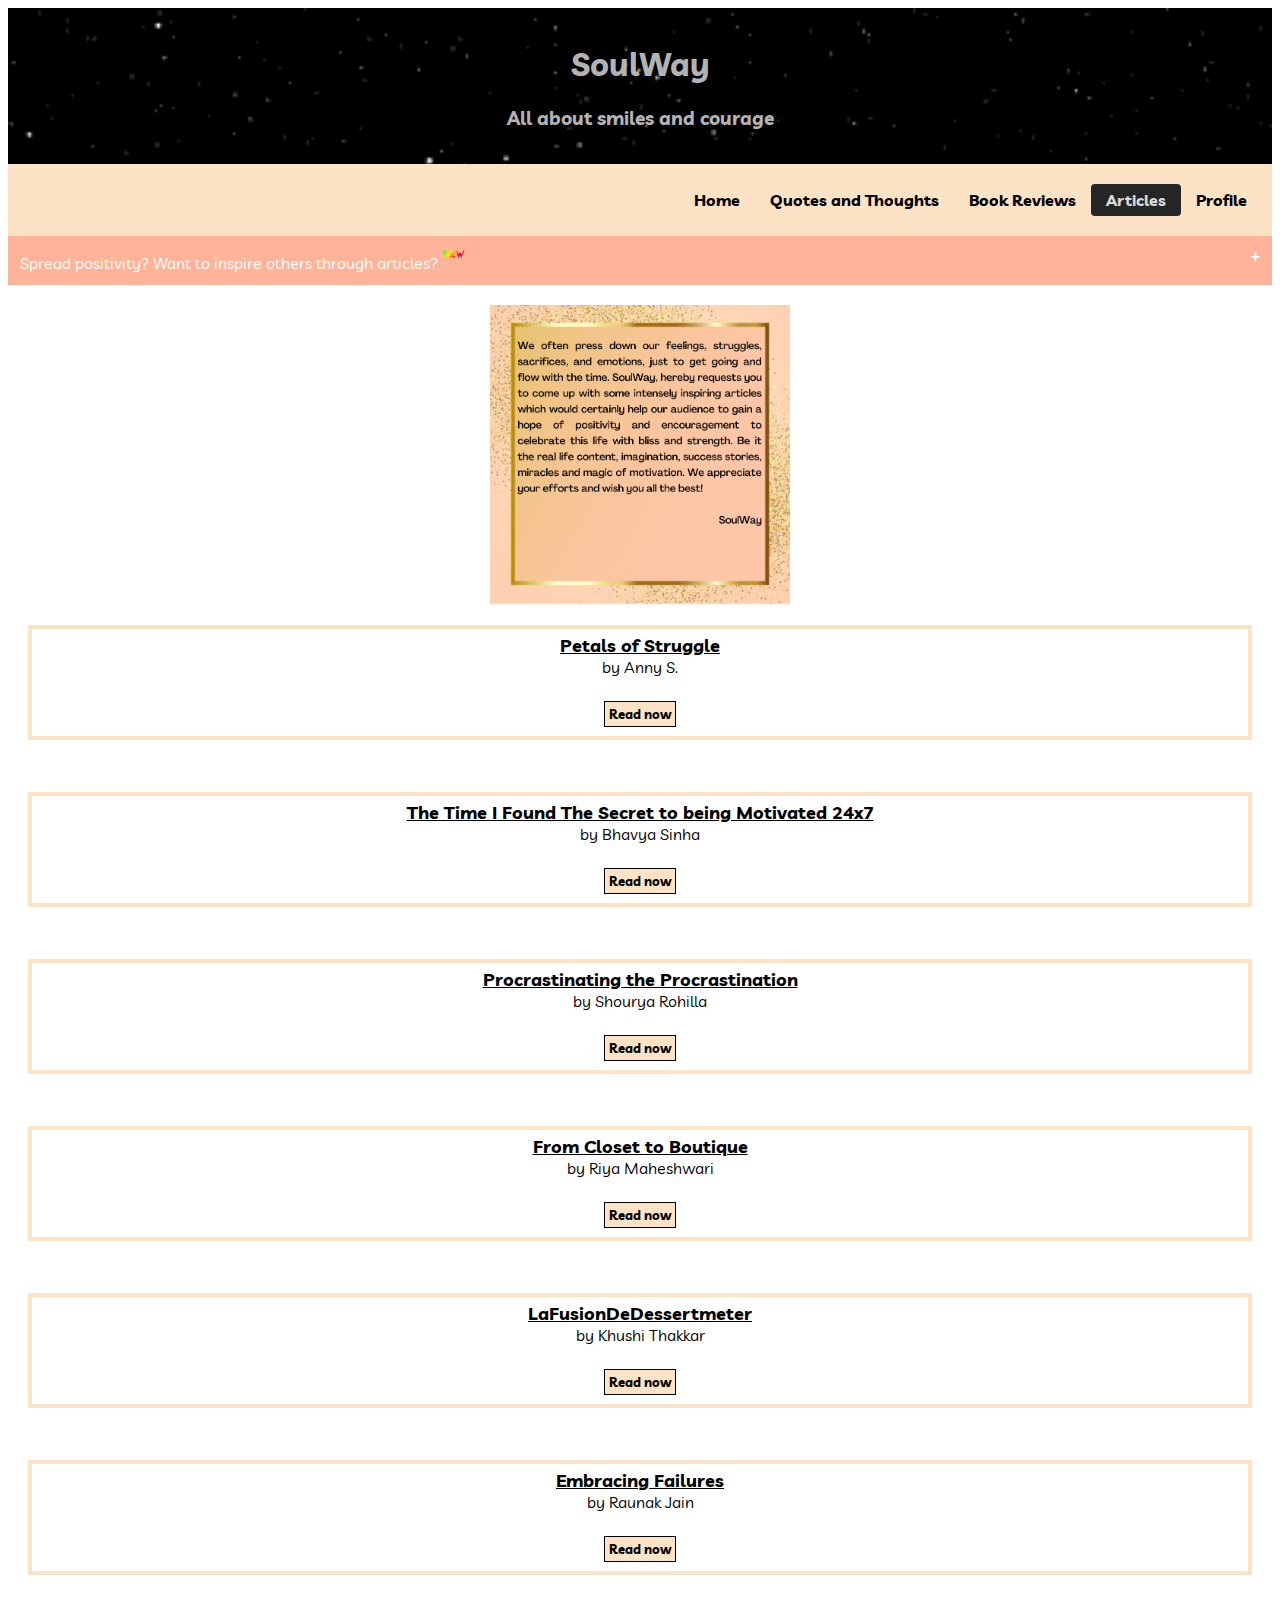
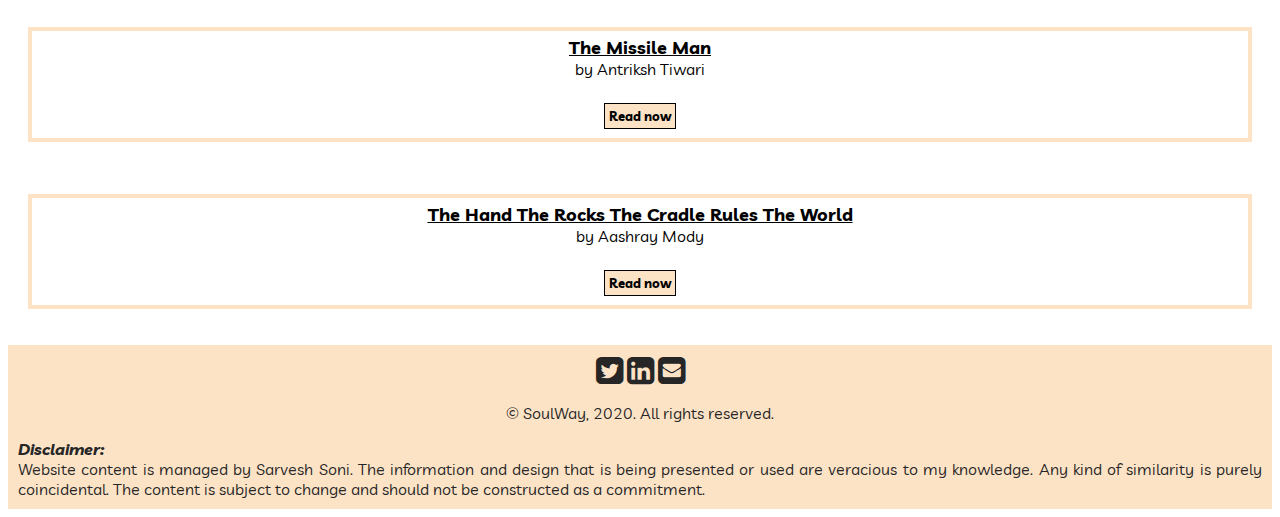
==== articles.html @ d127feb8 "Update articles.html" ====
<!DOCTYPE html>
<html>
<head>
<meta name="viewport" content="width=device-width, initial-scale=1.0">
<title>Articles</title>
<link rel="stylesheet" href="https://cdnjs.cloudflare.com/ajax/libs/font-awesome/4.7.0/css/font-awesome.min.css">
<link href='https://fonts.googleapis.com/css?family=Livvic' rel='stylesheet'>
<style>
* {
  box-sizing: border-box;
}

.header {
  overflow: hidden;
  background-color: #fde3c6;
  padding: 20px 10px;
}

.header a {
  float: left;
  color: black;
  text-align: center;
  padding: 15px;
  text-decoration: none;
  font-size: 16px; 
  line-height: 2px;
  border-radius: 4px;
}


.header a:hover {
  background-color: #ddd;
  color: black;
}

.header a.active {
  background-color: #262626;
  color: #d9d9d9;
}

.header-right {
  float: right;
  font-weight: bold;
}

@media screen and (max-width: 500px) {
  .header a {
    float: none;
    display: block;
    text-align: left;
  }
  
  .header-right {
    float: none;
  }
}


.main {
  float: center;
  width: 100%;
  padding: 0 20px;
  overflow: hidden;
}

.footsection
{
	background-color: #fde3c6;
	color: #262626;
	text-align: justify;
	width:100%;
	padding: 10px;
}

@media only screen and (max-width:800px) {
  /* For tablets: */
  .main {
    width: 80%;
    padding: 0;
	align: center;
  }
  .right {
    width: 100%;
  }
}
@media only screen and (max-width:500px) {
  /* For mobile phones: */
   .main {
    width: 100%;
  }
}

#borderimg1 { 
  border: 7px solid transparent;
  padding: 5px;
  border: 4px solid #fde3c6;
}


.collapsible {
  background-color: #ffb399;
  color: white;
  cursor: pointer;
  padding: 12px;
  width: 100%;
  border: none;
  text-align: left;
  outline: none;
  font-size: 16px;
}

.active, .collapsible:hover {
  background-color: #ffcc99;
  color: black;
}

.collapsible:after {
  content: '\002B';
  color: white;
  font-weight: bold;
  float: right;
  margin-left: 5px;
}


.content {
  padding: 0 18px;
  max-height: 0;
  overflow: hidden;
  transition: max-height 0.2s ease-out;
  background-color: #ff8c66;
}

#more1 {display: none;} 
#more2 {display: none;}
#more3 {display: none;}  
#more4 {display: none;}  
#more5 {display: none;}   
#more6 {display: none;}   
#more7 {display: none;}   
#more8 {display: none;}   
  
.buttonreadmore {
  background-color: #fde3c6;
  border: 1px solid black;
  color: black;
  padding: 4px 4px;
  text-align: center;
  text-decoration: none;
  display: inline-block;
  font-size: 13px;
  margin: 4px 2px;
  cursor: pointer;
  font-family: Livvic;
  font-weight: bold;
}  

img.a {
  vertical-align: 50%;
}

</style>
</head>
<body style="font-family: Livvic;">
<center>
<div style="background-image:url(imgs/stars.gif); background-size: cover; color: #b3b3b3; padding:15px;">
  <h1>SoulWay</h1>
  <h3>All about smiles and courage</h3>
</div>
</center>

<div class="header">
 
  <div class="header-right">
    <a href="index.html">Home</a>
	<a href="quotesthoughts.html">Quotes and Thoughts</a>
	<a href="bookreviews.html">Book Reviews</a>
    <a class="active" href="articles.html">Articles</a>
    <a href="profile.html">Profile</a>
	
  </div>
</div>

<div style="overflow:auto">

<button type="button" class="collapsible"><span style="font-family:Livvic;">
Spread positivity? Want to inspire others through articles?</span>
 <img class="a" src="imgs/new1.gif" style="width:23px;height:12px;"></button>
<div class="content">
  <p><a href= "mailto:soulwaybysarvesh@gmail.com" style="text-decoration: none;">
	<span style ="color: white">
	<u>Click here</u></a> <span style ="color: white">for submitting the articles.
	Attach your name, title and content. Kindly ensure that your articles shall encase
	the positive and inspirational influence.
	Word limit is specified to 100-300 words. See below articles for a better understanding.
	Keep writing! Keep sharing! :)
	</span>
	</p>
  </div>
  <br>

  <div class="main">
  
  <center>
  
  <img src="imgs/startline.png" style="width:300px;height:300px;">
  
    <p id="borderimg1">
  <b> <span style="font-size: 18px;"><u>Petals of Struggle</u></b></span> <br>by Anny S.<br>
   <span id="dots5"></span><span id="more5">
   I wonder what if we get everything we desire... without struggle, without hard work, without challenges, 
   and without sacrifices; some of us might take it as gold-born great but you would be weak, you won't be able
   to showcase strength when hard times hit, when life disdains, and you would be fighting it without
   knowing your strength, and said so you won't be able to grow without resistance. If you never had failures,
   disappointments, setbacks, then the regret is you might never know the true meaning of potential, courage, and 
   compassion because these attributes are fired up when you see through how you grow through the struggle.
   Don't curse the skies if you run into struggling times rather capitalize the opportunity
   to thrive, and inspire others through it. You'll survive whatever is next. Next is a lesson. It'll make you
   stronger, it'll teach you patience, it'll showcase your spirit. You came with a purpose, you'll find it if 
   you are committed to keep going. It'll all come good by the end and when it does, you won't have just inspired
   yourself, you will have inspired so many others. Your struggle is a chapter of your story. <br>
  <b> Pluck the petals of struggle,<br> The life would envy to blossom you and <br>
   Don't worry, if you pick a thorn;<br> Remember, the thorny stem.. later on<br>
   Produces the most magical roses.</b>
   
  </span>
  <br><button class ="buttonreadmore" onclick="myFunction5()" id="myBtn5">Read now</button></p>
<br>
  
      <p id="borderimg1">
  <b> <span style="font-size: 18px;"><u>The Time I Found The Secret to being Motivated 24x7</u></b></span> 
  <br>by Bhavya Sinha<br>
   <span id="dots7"></span><span id="more7">
   If you are like me, you would have multiple projects running side by side only to be abandoned after 
   a few weeks. Everything seems too exciting but as soon as the excitement fades away, so does your 
   inspiration for pursuing it. I thought I'd never change. But to my surprise I found a way to keep going
   even when I knew that my motivation had run its course. Read on to find out what worked for me and maybe 
   it could work for you too.
<br>Step 1: The very first thing I did upon starting a new project was journal. The motivation right in that 
moment is usually very high. You have all the reasons fresh in your head about why you're doing this. So it 
makes total sense to write down your thoughts either on a piece of paper or online. 
The reason why this helps is that next time when you feel like quitting, instead of spending hours on YouTube
 watching motivational talks, you could read your own thoughts at the time. It will remind you of all the
 reasons you decided to take up this project. After all, no one knows your story, ideas and purpose better
 than you do. And so, the only person to motivate you enough to last till the end, is YOU.
<br>Step 2: Practise consistency everyday. Now I know it seems like a daunting task but let me break it
 down for you. 
When we usually think about consistency, we think of habits such as waking up everyday at 6 am or going to 
the gym every single day. But it doesn't have to be that way. We do not have to associate consistency with 
an everyday practice Or at least, not at the beginning.
For example, If you decide to go for a walk, thrice a week, and follow through, that would be consistency.
 That is only 3 days out of 7 days.
 But if you've ever struggled with self discipline, even 3 days could seem like a burden. So let's break it 
down further.
<br>Step 3: Combine your habit with something that you love
In order to motivate yourself enough to go for that 3 day walk, combine it with something that you love.
 If you like shopping and dressing up, you could go buy some cute sports top or some cool gym pants. 
 Moreover, you could get yourself a nice water bottle and even a sweatband if you'd like. The idea here 
 is that you should have some level of excitement because you have something to look forward to. In our 
 case, here it was new clothes.
Another example could be learning a new instrument. If you want to learn a new instrument but struggle
 to find the energy to start, or even to pick it up after the first class, come up with maybe a reward system,
 like an episode of your favourite show or a glass of your favourite beverage. So as soon as your finish your
 guitar lesson, or practise session, you could reward yourself with some of your favourite shows or with some
 freshly squeezed juice. Talk about a win-win!
So to sum up, write down your thoughts when you are excited about your new habit/project, practise consistency
 in small bits and combine your new habit/project with something that you love.
  </span>
  <br><button class ="buttonreadmore" onclick="myFunction7()" id="myBtn7">Read now</button></p>
<br>
  
  <p id="borderimg1">
  <b> <span style="font-size: 18px;"><u>Procrastinating the Procrastination</u></b></span> 
  <br>by Shourya Rohilla<br>
   <span id="dots1"></span><span id="more1">
   The thing about humans is that they want rest. They require rest when they feel they are tired,
   which is no doubt true. But many a times we think we are tired when we have just done a little 
   to no work. And then we take rest. This doesn't help as it becomes a habit. 
Humans may have a lot of abilities in them and being
   lazy is one of them. We take things for granted. And most importantly, we procastinate. 
   "I ll do it by tomorrow morning anyhow." But alas, that tomorrow soon becomes day after and 
   it continues. Later on, the same us are left crying. If you think things are magically gonna 
fall under your arms then you are cheating on yourself. Being lazy becomes a habit and nothing, 
I repeat, nothing in this world is more dangerous than having laziness as your prime habit. 
It devastates everything. So what can we do to erase this habit? Well the answer is so simple
 that it was always there with you. As the cliche saying goes, "Start grinding, start working".
 Make hard work as your habit and trust me once that becomes your habit, you are bound to achieve success.
 It's easier said than done though, no doubt. But who said trying has limited attempts?
Remember, the main problem resides with us. We think we have time, and that's where the problem lies. 
Always tell yourself that you deserve something much bigger than your excuses and laziness. 
After all, you are a precious piece of a human with so much talent in and out.
  </span>
  <br><button class ="buttonreadmore" onclick="myFunction1()" id="myBtn1">Read now</button></p>
  <br>
  
     <p id="borderimg1">
  <b> <span style="font-size: 18px;"><u>From Closet to Boutique</u></b></span> <br>by Riya Maheshwari<br>
   <span id="dots6"></span><span id="more6">
They say dreams speak through thoughts and action! Wondering how far we can see through,
how far we can grow through, and most importantly how long we can do this. As a kid, from a small closet of 
fashion-apparel and things, right from basics, to hugely
dreamt possibilities to fill in to own a whole fancy boutique, and when we think we could do so; now there 
comes a spark, how if one goes for
it at their very own pace (of course continuous efforts), 'set small steps to reach the bigger ladder', 
then repeat the small steps, 
another bigger ladder, and so on. That's how you define sky is the limit no?
Practice is an art, when done seriously, it earns wonders and miracles, seriously! Now the bigger
picture is the willingness and courage to plan and provide an affordable yet fancy-dreamt closet to everyone.
 Fun and seriousness
are never written together, naah not here! The more fun you have in putting up ideas to spread the affordable 
fancy apparel, the more your heart appreciates it. There will be a lot of trial and error, but we know
tide turns every now and then and saying it for a boutique, it's up to the mark.
 From a small closet to owning a boutique, only extension in ideas, thoughts, the never give up spirit, and
 a kind effort to provide it for everyone out there!
Certainly sounds like that child who dreamt of owning a bigger picture once, is now 
getting into thoughts and action. So yes, they spoke it right, dreams do speak through thoughts and action!
  </span>
  <br><button class ="buttonreadmore" onclick="myFunction6()" id="myBtn6">Read now</button></p>
  <br>
  
   <p id="borderimg1">
  <b> <span style="font-size: 18px;"><u>LaFusionDeDessertmeter</u></b></span> <br>by Khushi Thakkar<br>
   <span id="dots3"></span><span id="more3">
   “The future belongs to those who believe in the beauty of their dreams.” 
– Eleanor Roosevelt <br>
  I have always had a knack for all things creative, be it painting, dancing or cooking! But I found
  my real love for baking in class 12th (Surprising, right?) when I would keep on baking an array 
  of items just to relieve myself from the stressful situation of studying (wicked laugh). I didn’t 
  realize when this ‘baking for time pass’ got converted into my greatest passion till now and how 
  this passion keeps on motivating me to innovate and create new food items each and every day! 
  Even though, I wasn’t able to take this field as my profession, but I did not let that undermine
  my passion and my dreams. It goes without saying that it was (and still is) a difficult task to 
  strike a balance between both the fields, but I strongly believe that If you love something enough
  and are determined to work towards that, you will definitely find out time to do that, and that’s 
  what I did because the joy you get after making a beautiful and delicious piece of food and the 
  pleasure you get when someone tastes it and appreciates it, is beyond imagination! This is what 
  has driven me to achieve my dreams and today, I am a proud owner of small home based dessert business
  and an Instagram blog, working relentlessly to realize my dreams and achieve greater and greater 
  levels of satisfaction and happiness.
  </span>
  <br><button class ="buttonreadmore" onclick="myFunction3()" id="myBtn3">Read now</button></p>
  <br>

    <p id="borderimg1">
  <b> <span style="font-size: 18px;"><u>Embracing Failures</u></b></span> <br>by Raunak Jain<br>
   <span id="dots2"></span><span id="more2">
  In school, Steve Jobs suffered as he had dyslexia. Jobs did not like education from his early days in
  elementary school, where he became dissatisfied with schooling to college, and  dropped out after just
  one semester, because he did not feel that in his life it had practical implications.
But not completing his education did not prevent him from achieving success like becoming the CEO of one 
of the most creative technology firms in the world.Jobs used some of what he learned in school to help him 
create many of his Apple products, but he also used life experience.
Jobs preached that no matter what happens in your life, school failures or a failed career path, any factor
 will help you down the road somehow. "Again, you can't connect the dots looking forward,you can only connect 
 them looking backwards," Jobs said. "So you have to trust that the dots will somehow connect in your future. 
 You have to trust in something—your gut, destiny, life, karma, whatever. This approach has never let me down,
 and it has made all the difference in my life."
  </span>
  <br><button class ="buttonreadmore" onclick="myFunction2()" id="myBtn2">Read now</button></p>
<br>
  
  <p id="borderimg1">
  <b> <span style="font-size: 18px;"><u>The Missile Man</u></b></span> <br>by Antriksh Tiwari<br>
   <span id="dots4"></span><span id="more4">

 Known as the Missile Man of India, APJ Abdul Kalam was an Indian scientist and politician who played a
 leading role in the development of India’s-missile and nuclear weapons programs. He was also elected 
 president of India from 2002 to 2007. Kalam was born into a poor Tamil Muslim family on October 15, 1931,
 in the pilgrimage town of Rameswaram, Tamil Nadu. After graduating from the Madras Institute of Technology 
 in 1960, Kalam joined the Aeronautical Development Establishment of the Defence Research and Development
 Organisation as a scientist, after becoming a member of the DRDS.
In 1969, Dr Kalam was transferred andstarted working with the Indian Space Research Organisation.
 The same year Kalam received the government’s approval and expanded the programme to include more 
 engineers. It was in the year 1974, under the supervision of Dr Kalam, India underwent its first nuclear
 test. It was through these nuclear tests he showed the world India’s position and power in nuclear technology.
He was the proud author of numerous inspirational books like India 2010, Ignited Minds, Mission India,
 The Luminous Sparks and Inspiring Thoughts. Kalam was an optimistic person who had a vision of a stronger
 India with a more educated and informed youth. In 1998, made his entry into medical industry along with 
 cardiologist Soma Raju, where Kalam developed a low cost coronary stent, named the Kalam-Raju Stent. 
 Kalam was appointed as Principal Scientific Adviser to the Government of India.
Kalam served as the Chief Scientific Adviser to the Prime Minister and Secretary of the Defence Research 
and Development Organisation from July 1992 to December 1999. Kalam served as the 11th President of India,
 succeeding K. In 1981, The Government of India honoured him with the Padma Bhushan and in 1990, he was
 awarded with another Padma Vibhushan for his work with ISRO and DRDO and his role as a scientific advisor 
 to the Government. In 2012, Kalam was ranked number 2 in Outlook India’s poll of the Greatest Indian. 
 In 1963 to 1964, he visited NASA’s Langley Research Center in Hampton, Virginia, Goddard Space Flight 
 Center in Greenbelt, Maryland and Wallops Flight Facility.
Between the 1970s and 1990s, Kalam made an effort to develop the Polar Satellite Launch Vehicle and SLV-III
 projects, both of which proved to be successful. In May 2012, Kalam launched a programme for the youth of 
 India called the What Can I Give Movement, with a central theme of defeating corruption. Kalam was travelling
 to Shillong to deliver a lecture at the Indian Institute of Management Shillong, however only five minutes
 into his lecture, he collapsed. Despite being placed in the intensive care unit, Kalam was confirmed dead 
 of a sudden cardiac arrest.
His last words, to his aide Srijan Pal Singh, were reportedly- Funny guy! Are you doing well? Following his
 death, Kalam received numerous tributes. The Tamil Nadu state government announced that his birthday, 
 15 October, would be observed across the state as Youth Renaissance Day , the state government further 
 instituted the Dr. Abdul Kalam Award, constituting an 8-gram gold medal, a certificate and ₹500,000. 
 In his book India 2020, Kalam strongly advocated an action plan to develop India into a knowledge 
 superpower and a developed nation by the year 2020.
He regarded his work on India’s nuclear weapons programme as a way to assert India’s place as a future superpower.
  </span>
  <br><button class ="buttonreadmore" onclick="myFunction4()" id="myBtn4">Read now</button></p>
<br>
  
     <p id="borderimg1">
  <b> <span style="font-size: 18px;"><u>The Hand The Rocks The Cradle Rules The World
  </u></b></span> <br>by Aashray Mody<br>
   <span id="dots8"></span><span id="more8">
   When a person imagines what rules the world it’s the next nuclear power the next world power, but all 
   of this seems frail when your mother acts as a force of change. 
I was previously ashamed to admit that despite being a single child from a single mother I never appreciated 
the joys of it. An emotional roller-coaster from thinking why as a child my dad didn’t want my custody always 
in the back of mind to growing up and never understanding it.   
I always knew it’s a good habit to be content to in what I have. I have never been averse to my mom or any 
ungratefulness towards her. I would not be able speak up in anywhere, whenever a question be raised such as 
“where is your dad” , or “why has your mom only come”. Truthfully speaking it was hard , sometimes in the lone 
corners a slight tear would roll down my cheek thinking that whether I will be ever be able to answer with confidence. 
As it has been said fortunes does favour the brave, I am grateful to be under the tutelage of my  schoolteacher 
Patrick sir who helped me conquer all my fears. By listening to him and hearing from the first time that he 
too had a similar childhood story like mine. Some of the points he said may sound very general however they 
really helped me. 
<br>Your mom was a fighter she fought for your custody she really loved you. So, what if you are a single 
child that should not only increase your confidence but should have a sense of pride. You are your mothers’ 
vision since she is a fighter and that spirit is embodied in you. 
I would just like to conclude that yes, I have had my  downs but yes being a single child is a huge blessing 
which I feel sheepish in saying that I realised late.
  </span>
  <br><button class ="buttonreadmore" onclick="myFunction8()" id="myBtn8">Read now</button></p>
  <br>
  
  </center>
</div>
</div>

<div class= "footsection">
<center>
    <a href="https://twitter.com/saarvesh_qandt" target="_blank">
	<i class="fa fa-twitter-square fa-2x social" style="color: #262626"></i></a>  
    <a href="https://www.linkedin.com/in/sarveshwinsome/" target="_blank">
	<i class="fa fa-linkedin-square fa-2x social" style="color: #262626"></i></a>
	<a href="mailto:soulwaybysarvesh@gmail.com" target="_blank">
	<i class="fa fa-envelope-square fa-2x social" style="color: #262626"></i></a>
	
	<p style="font-family: Livvic";> &copy; SoulWay, 2020. All rights reserved.</p>
	</center>

<b><i>Disclaimer:</b></i><br>
	Website content is managed by Sarvesh Soni.
The information and design that is being presented or used are veracious to my knowledge. 
Any kind of similarity is purely coincidental. 
The content is subject to change and should not be constructed as a commitment. 
	</div>

</body>

<script>
var coll = document.getElementsByClassName("collapsible");
var i;

for (i = 0; i < coll.length; i++) {
  coll[i].addEventListener("click", function() {
    this.classList.toggle("active");
    var content = this.nextElementSibling;
    if (content.style.maxHeight){
      content.style.maxHeight = null;
    } else {
      content.style.maxHeight = content.scrollHeight + "px";
    } 
  });
}

function myFunction1() {
  var dots = document.getElementById("dots1");
  var moreText = document.getElementById("more1");
  var btnText = document.getElementById("myBtn1");

  if (dots.style.display === "none") {
    dots.style.display = "inline";
    btnText.innerHTML = "Read now"; 
    moreText.style.display = "none";
  } else {
    dots.style.display = "none";
    btnText.innerHTML = "Done"; 
    moreText.style.display = "inline";
  }
}


function myFunction2() {
  var dots = document.getElementById("dots2");
  var moreText = document.getElementById("more2");
  var btnText = document.getElementById("myBtn2");

  if (dots.style.display === "none") {
    dots.style.display = "inline";
    btnText.innerHTML = "Read now"; 
    moreText.style.display = "none";
  } else {
    dots.style.display = "none";
    btnText.innerHTML = "Done"; 
    moreText.style.display = "inline";
  }
}

function myFunction3() {
  var dots = document.getElementById("dots3");
  var moreText = document.getElementById("more3");
  var btnText = document.getElementById("myBtn3");

  if (dots.style.display === "none") {
    dots.style.display = "inline";
    btnText.innerHTML = "Read now"; 
    moreText.style.display = "none";
  } else {
    dots.style.display = "none";
    btnText.innerHTML = "Done"; 
    moreText.style.display = "inline";
  }
}

function myFunction4() {
  var dots = document.getElementById("dots4");
  var moreText = document.getElementById("more4");
  var btnText = document.getElementById("myBtn4");

  if (dots.style.display === "none") {
    dots.style.display = "inline";
    btnText.innerHTML = "Read now"; 
    moreText.style.display = "none";
  } else {
    dots.style.display = "none";
    btnText.innerHTML = "Done"; 
    moreText.style.display = "inline";
  }
}

function myFunction5() {
  var dots = document.getElementById("dots5");
  var moreText = document.getElementById("more5");
  var btnText = document.getElementById("myBtn5");

  if (dots.style.display === "none") {
    dots.style.display = "inline";
    btnText.innerHTML = "Read now"; 
    moreText.style.display = "none";
  } else {
    dots.style.display = "none";
    btnText.innerHTML = "Done"; 
    moreText.style.display = "inline";
  }
}

function myFunction6() {
  var dots = document.getElementById("dots6");
  var moreText = document.getElementById("more6");
  var btnText = document.getElementById("myBtn6");

  if (dots.style.display === "none") {
    dots.style.display = "inline";
    btnText.innerHTML = "Read now"; 
    moreText.style.display = "none";
  } else {
    dots.style.display = "none";
    btnText.innerHTML = "Done"; 
    moreText.style.display = "inline";
  }
}

function myFunction7() {
  var dots = document.getElementById("dots7");
  var moreText = document.getElementById("more7");
  var btnText = document.getElementById("myBtn7");

  if (dots.style.display === "none") {
    dots.style.display = "inline";
    btnText.innerHTML = "Read now"; 
    moreText.style.display = "none";
  } else {
    dots.style.display = "none";
    btnText.innerHTML = "Done"; 
    moreText.style.display = "inline";
  }
}

function myFunction8() {
  var dots = document.getElementById("dots8");
  var moreText = document.getElementById("more8");
  var btnText = document.getElementById("myBtn8");

  if (dots.style.display === "none") {
    dots.style.display = "inline";
    btnText.innerHTML = "Read now"; 
    moreText.style.display = "none";
  } else {
    dots.style.display = "none";
    btnText.innerHTML = "Done"; 
    moreText.style.display = "inline";
  }
}


</script>

</html>
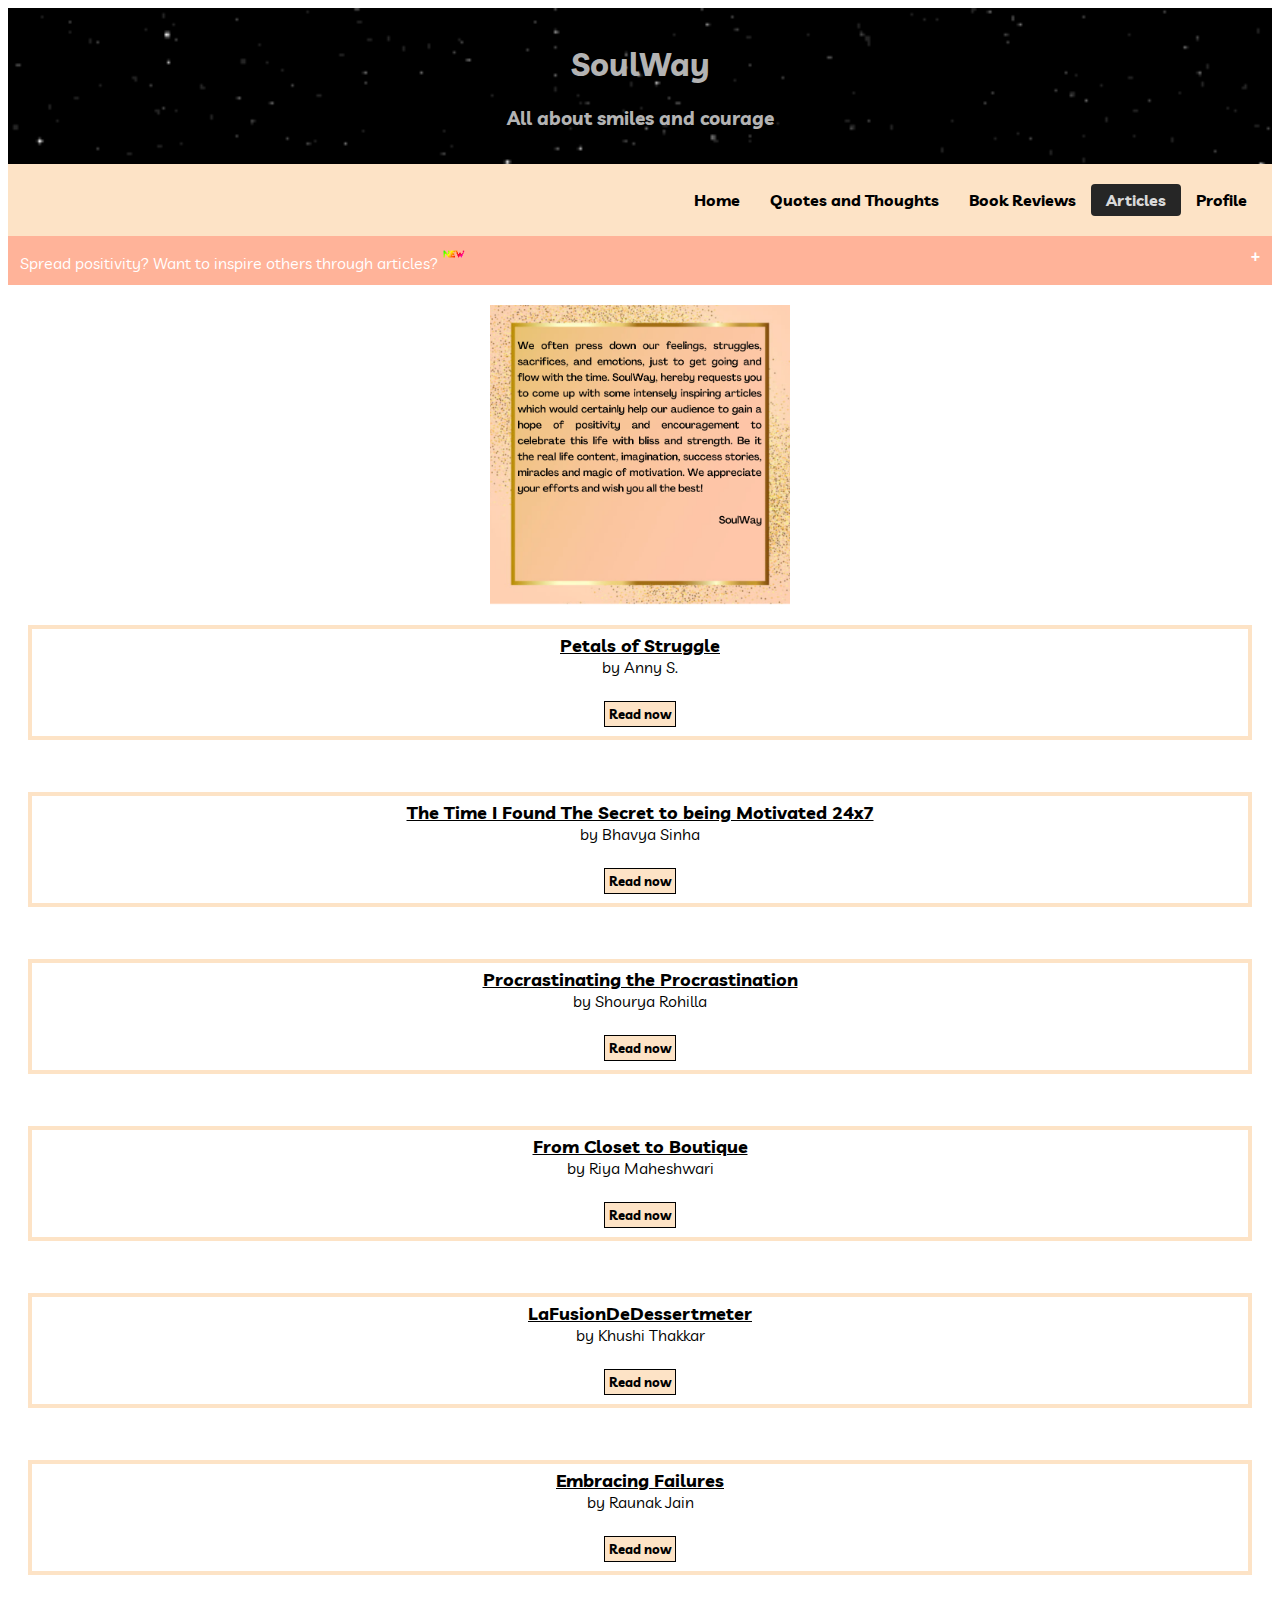
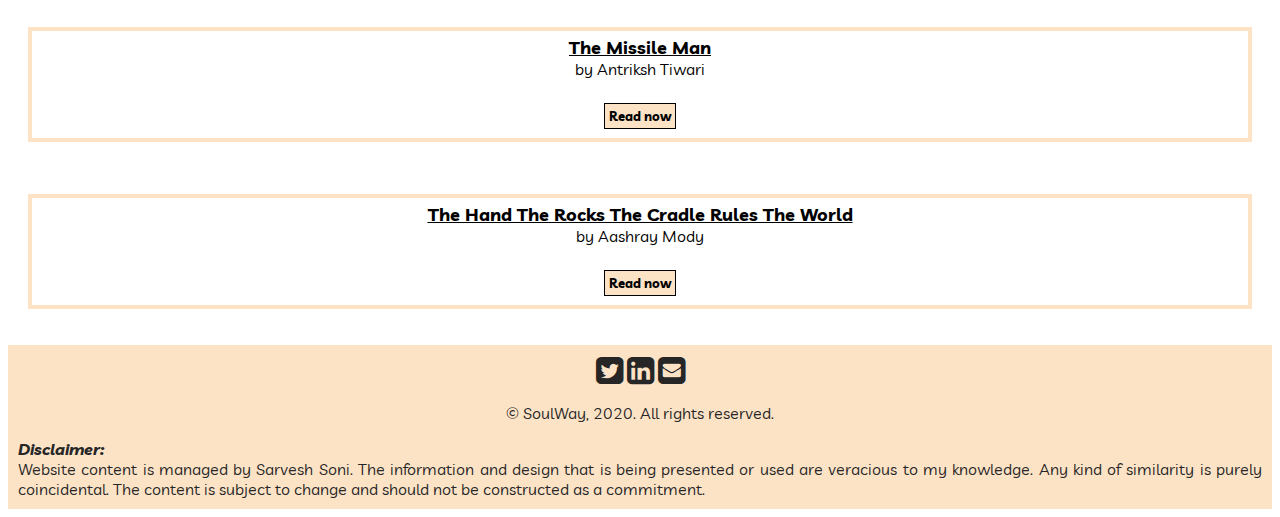
==== commit 5f45242a: "Update articles.html" ====
--- a/articles.html
+++ b/articles.html
@@ -192,7 +192,7 @@
 	<u>Click here</u></a> <span style ="color: white">for submitting the articles.
 	Attach your name, title and content. Kindly ensure that your articles shall encase
 	the positive and inspirational influence.
-	Word limit is specified to 100-300 words. See below articles for a better understanding.
+	Word limit is specified to 100-500 words. See below articles for a better understanding.
 	Keep writing! Keep sharing! :)
 	</span>
 	</p>
@@ -208,15 +208,15 @@
     <p id="borderimg1">
   <b> <span style="font-size: 18px;"><u>Petals of Struggle</u></b></span> <br>by Anny S.<br>
    <span id="dots5"></span><span id="more5">
-   I wonder what if we get everything we desire... without struggle, without hard work, without challenges, 
+      I wonder what if we get everything we desire... without struggle, without hard work, without challenges, 
    and without sacrifices; some of us might take it as gold-born great but you would be weak, you won't be able
-   to showcase strength when hard times hit, when life disdains, and you would be fighting it without
-   knowing your strength, and said so you won't be able to grow without resistance. If you never had failures,
-   disappointments, setbacks, then the regret is you might never know the true meaning of potential, courage, and 
+   to showcase strength when hard times hit, when life disdains and you would be fighting without
+   knowing your strength. You won't be able to grow without resistance. If you never had failures,
+   disappointments, setbacks, then regret is.. you might never know the true meaning of potential, courage, and 
    compassion because these attributes are fired up when you see through how you grow through the struggle.
    Don't curse the skies if you run into struggling times rather capitalize the opportunity
    to thrive, and inspire others through it. You'll survive whatever is next. Next is a lesson. It'll make you
-   stronger, it'll teach you patience, it'll showcase your spirit. You came with a purpose, you'll find it if 
+   stronger, it'll teach you patience, and it'll showcase your spirit. You came with a purpose, you'll find it if 
    you are committed to keep going. It'll all come good by the end and when it does, you won't have just inspired
    yourself, you will have inspired so many others. Your struggle is a chapter of your story. <br>
   <b> Pluck the petals of struggle,<br> The life would envy to blossom you and <br>
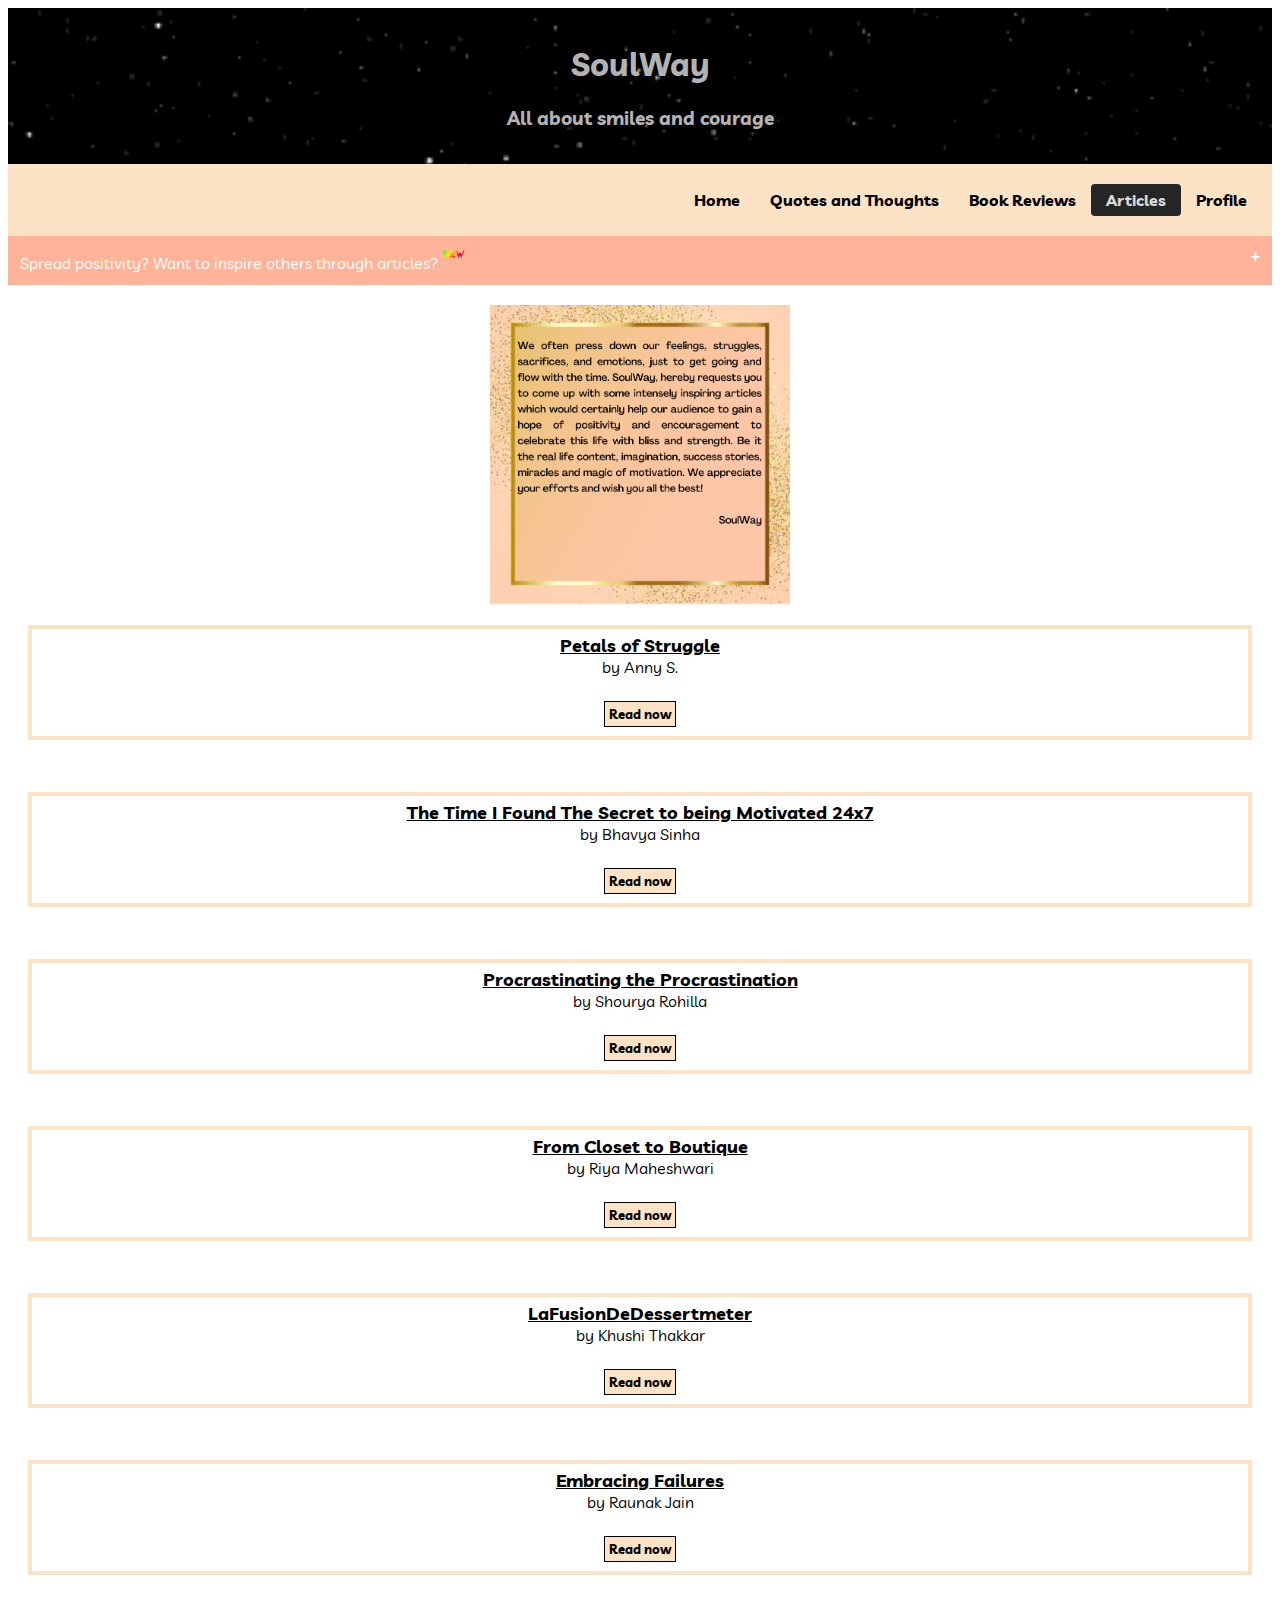
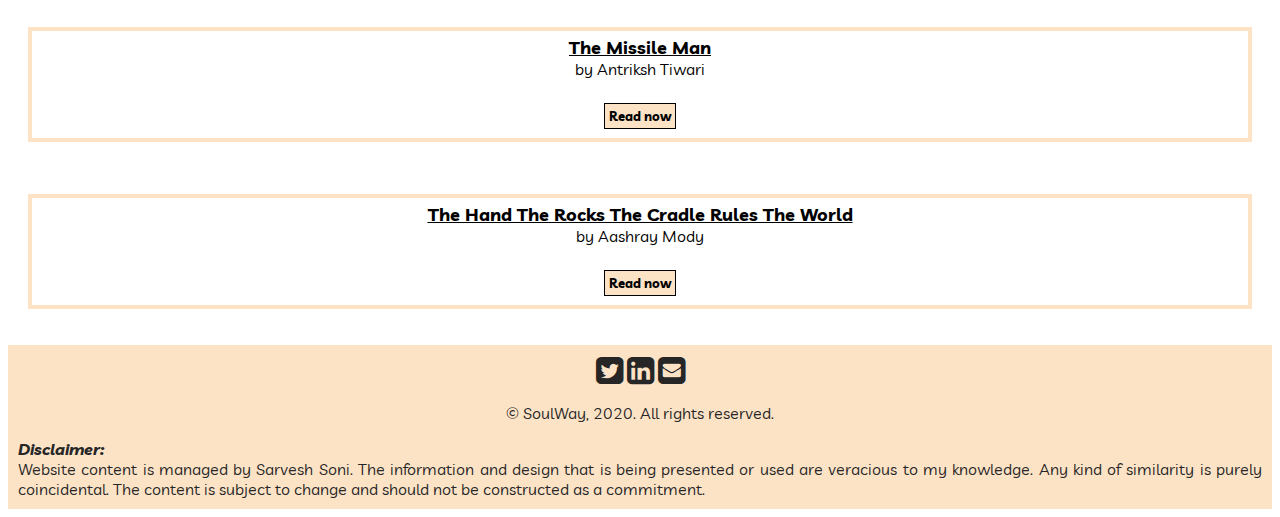
==== commit e2e9703b: "Update articles.html" ====
--- a/articles.html
+++ b/articles.html
@@ -158,7 +158,10 @@
 img.a {
   vertical-align: 50%;
 }
-
+img {
+    max-width: 100%;
+    height: auto;
+}
 </style>
 </head>
 <body style="font-family: Livvic;">
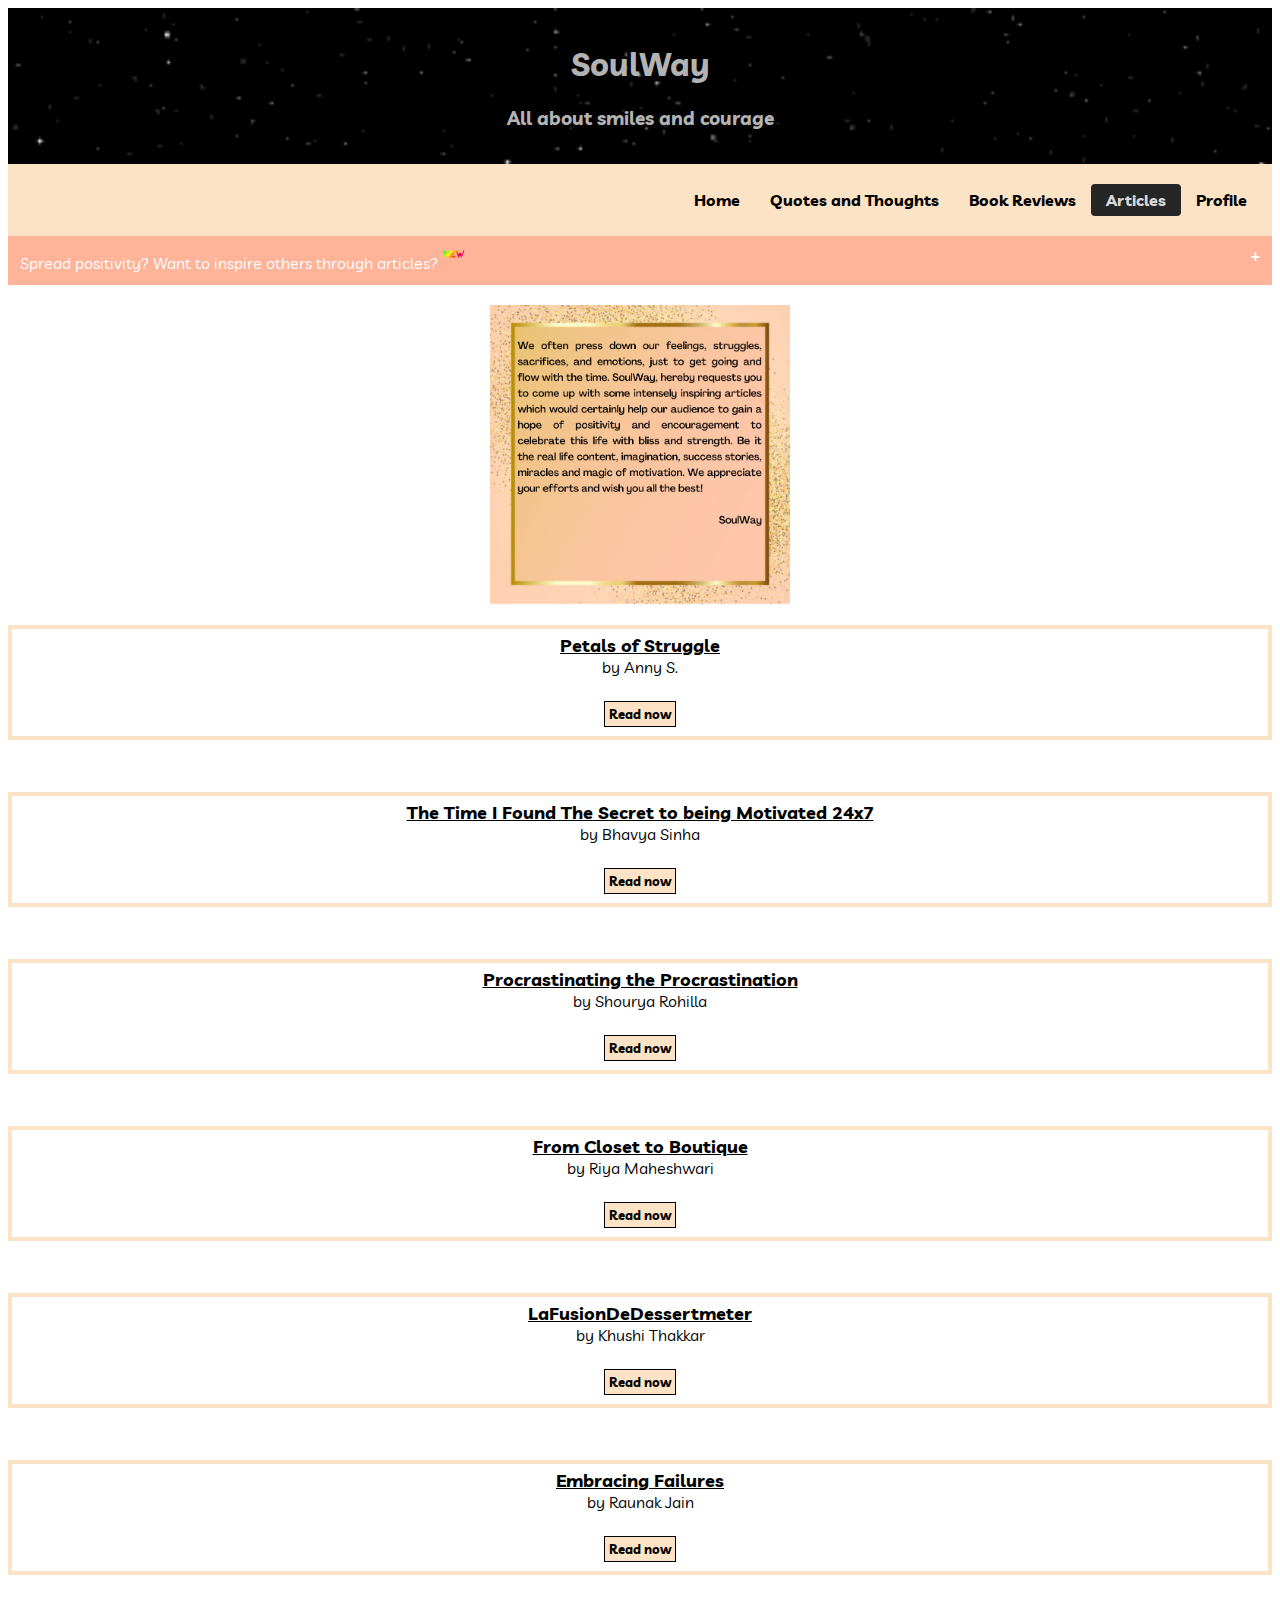
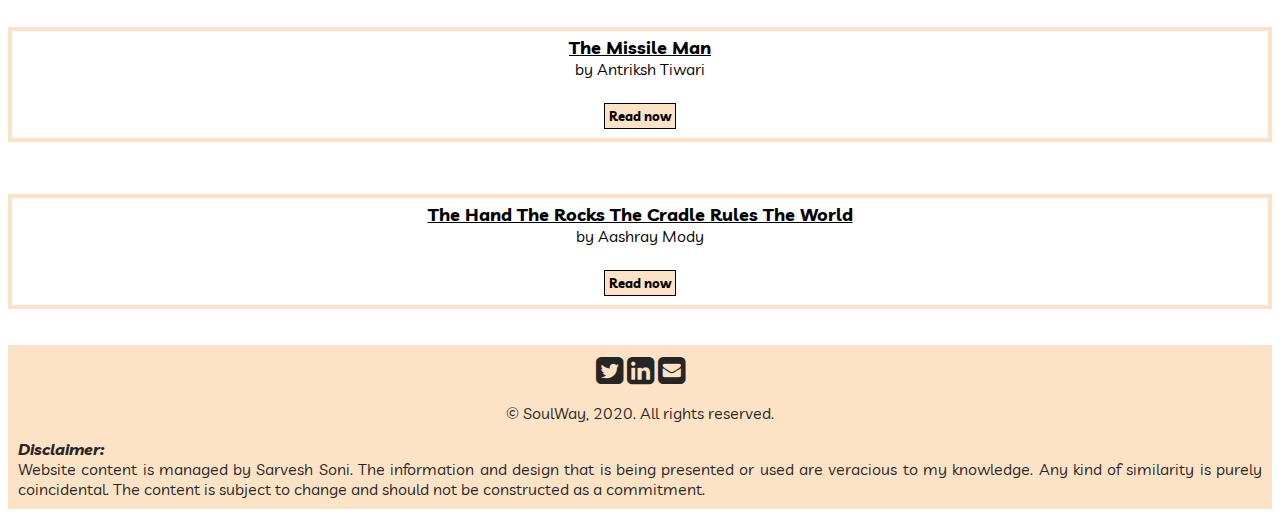
==== commit c374eb6d: "Update articles.html" ====
--- a/articles.html
+++ b/articles.html
@@ -59,7 +59,6 @@
 .main {
   float: center;
   width: 100%;
-  padding: 0 20px;
   overflow: hidden;
 }
 
@@ -75,7 +74,7 @@
 @media only screen and (max-width:800px) {
   /* For tablets: */
   .main {
-    width: 80%;
+    width: 100%;
     padding: 0;
 	align: center;
   }
@@ -211,7 +210,7 @@
     <p id="borderimg1">
   <b> <span style="font-size: 18px;"><u>Petals of Struggle</u></b></span> <br>by Anny S.<br>
    <span id="dots5"></span><span id="more5">
-      I wonder what if we get everything we desire... without struggle, without hard work, without challenges, 
+   I wonder what if we get everything we desire... without struggle, without hard work, without challenges, 
    and without sacrifices; some of us might take it as gold-born great but you would be weak, you won't be able
    to showcase strength when hard times hit, when life disdains and you would be fighting without
    knowing your strength. You won't be able to grow without resistance. If you never had failures,
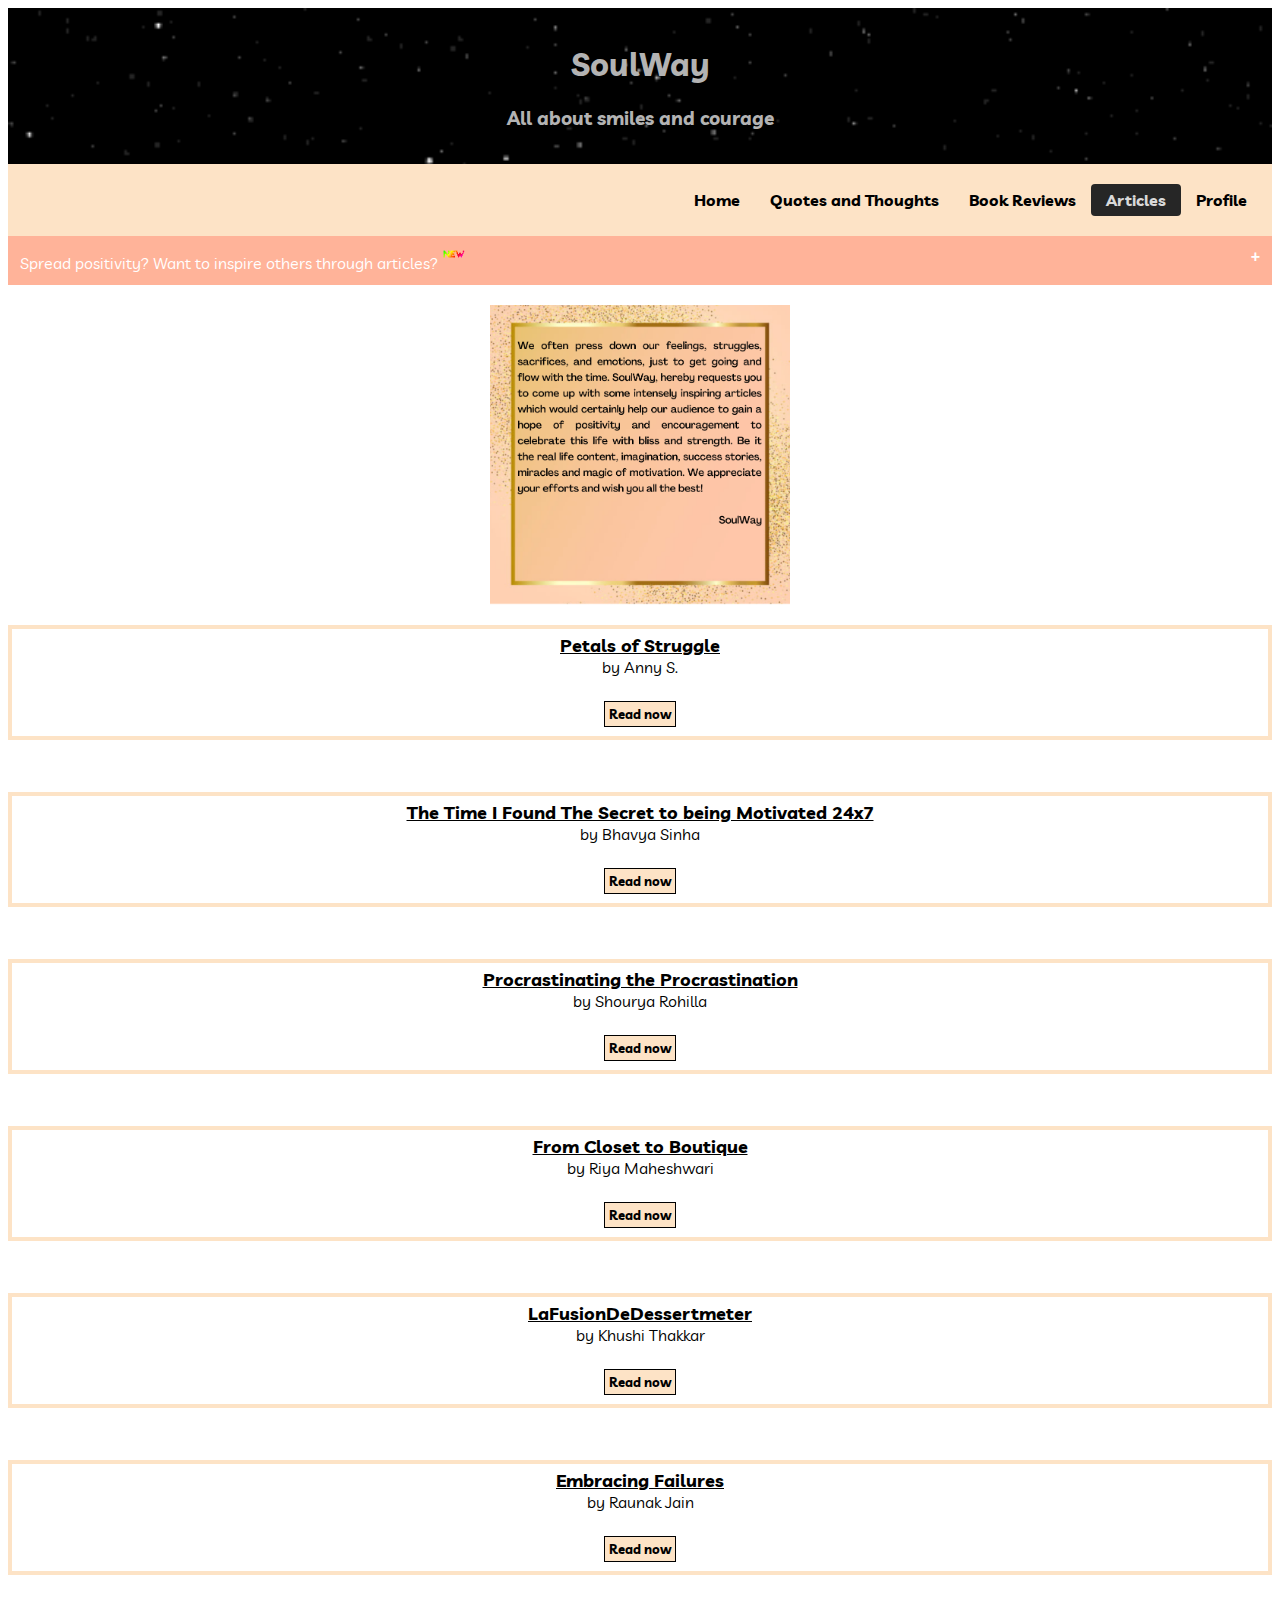
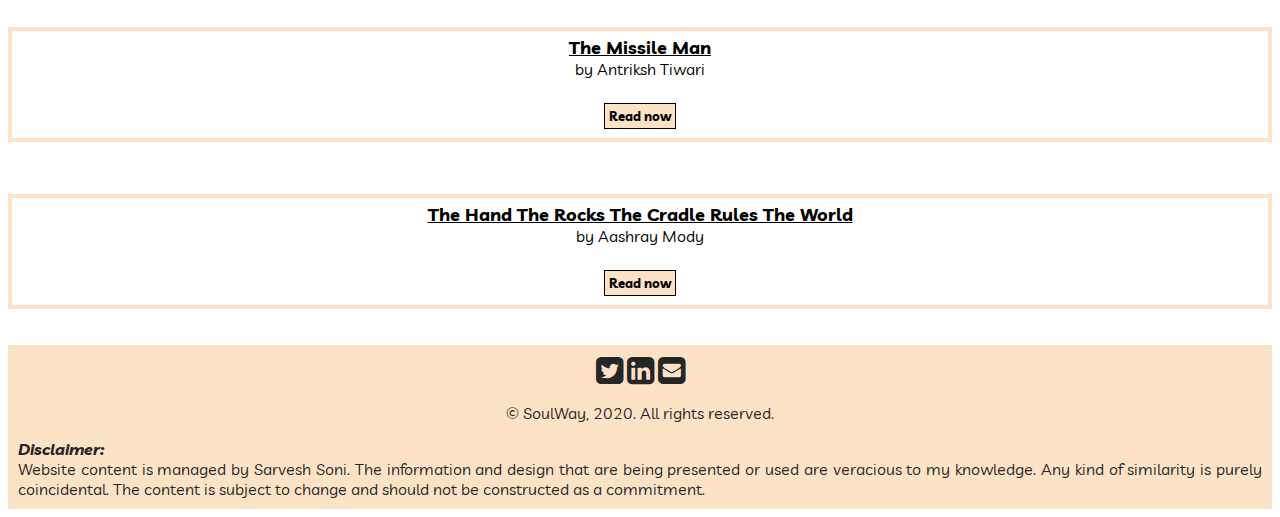
==== commit 34885e2e: "Update articles.html" ====
--- a/articles.html
+++ b/articles.html
@@ -448,7 +448,7 @@
 
 <b><i>Disclaimer:</b></i><br>
 	Website content is managed by Sarvesh Soni.
-The information and design that is being presented or used are veracious to my knowledge. 
+The information and design that are being presented or used are veracious to my knowledge. 
 Any kind of similarity is purely coincidental. 
 The content is subject to change and should not be constructed as a commitment. 
 	</div>
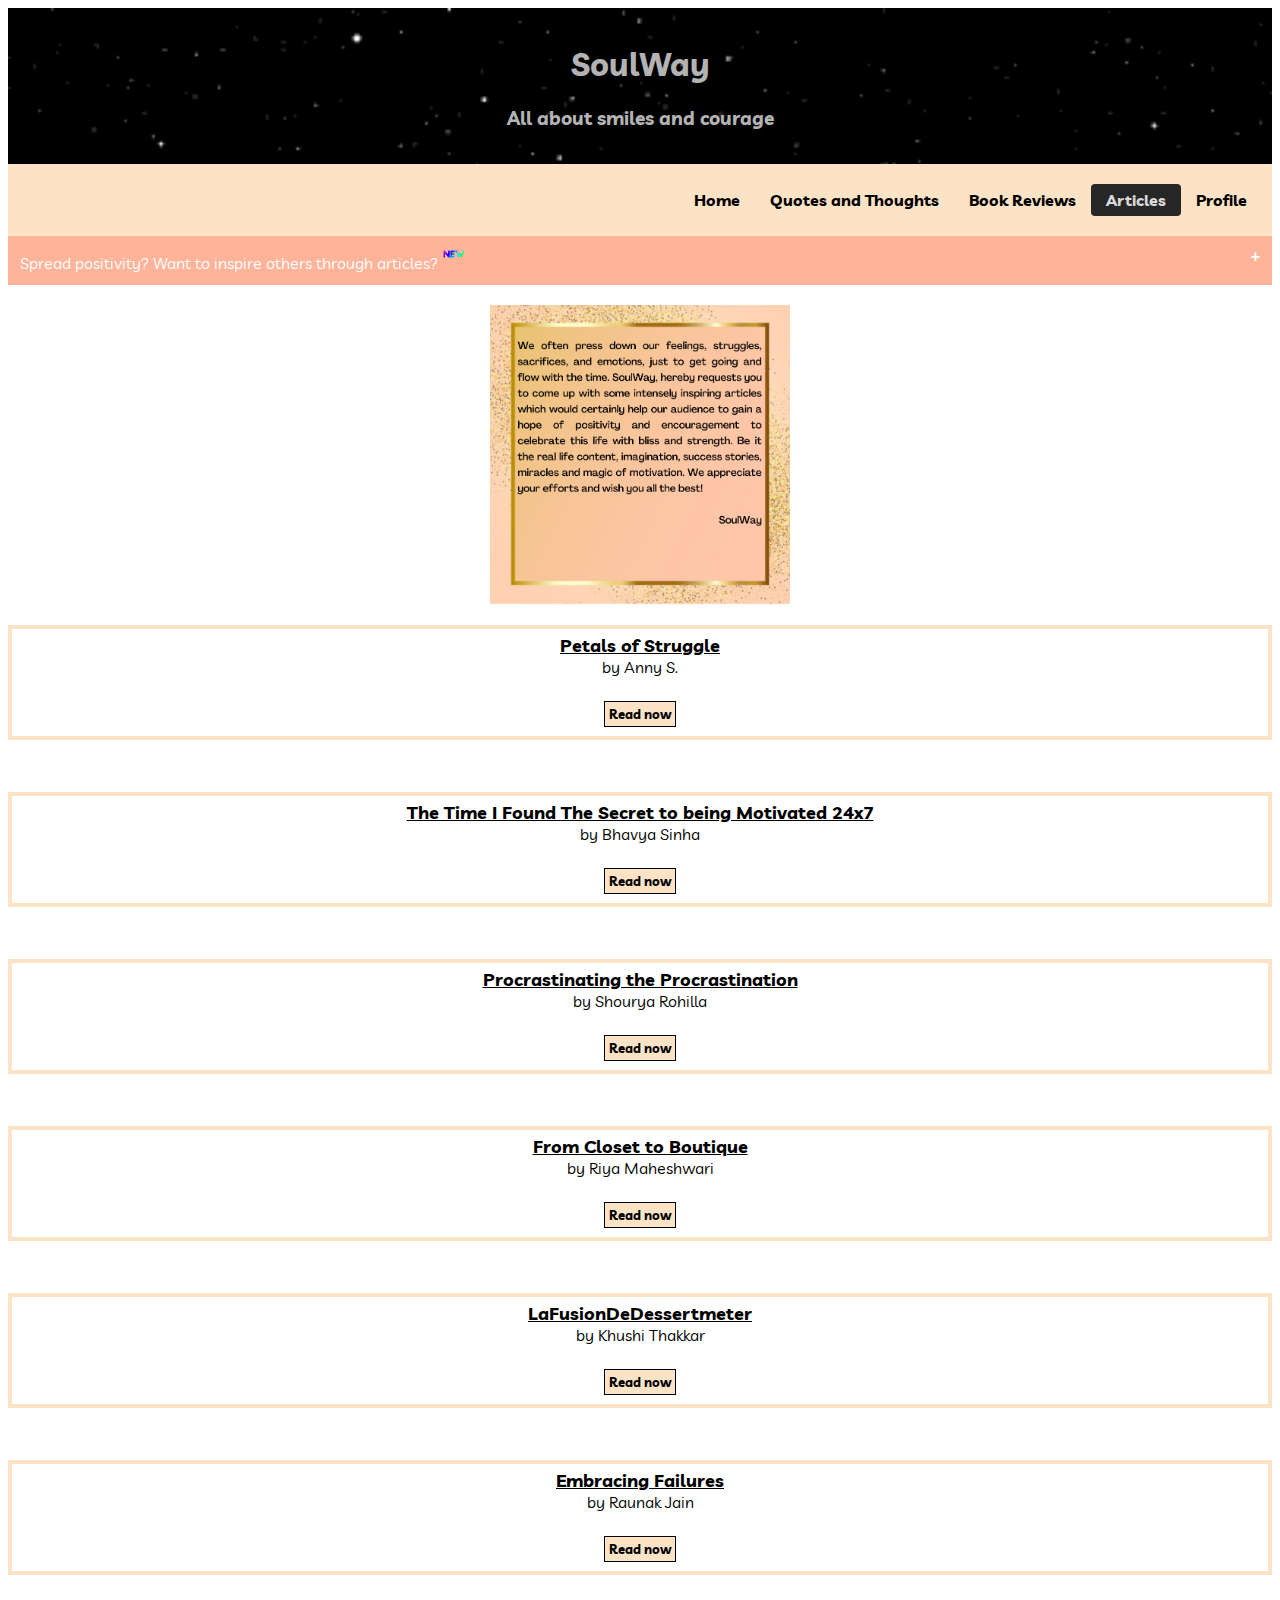
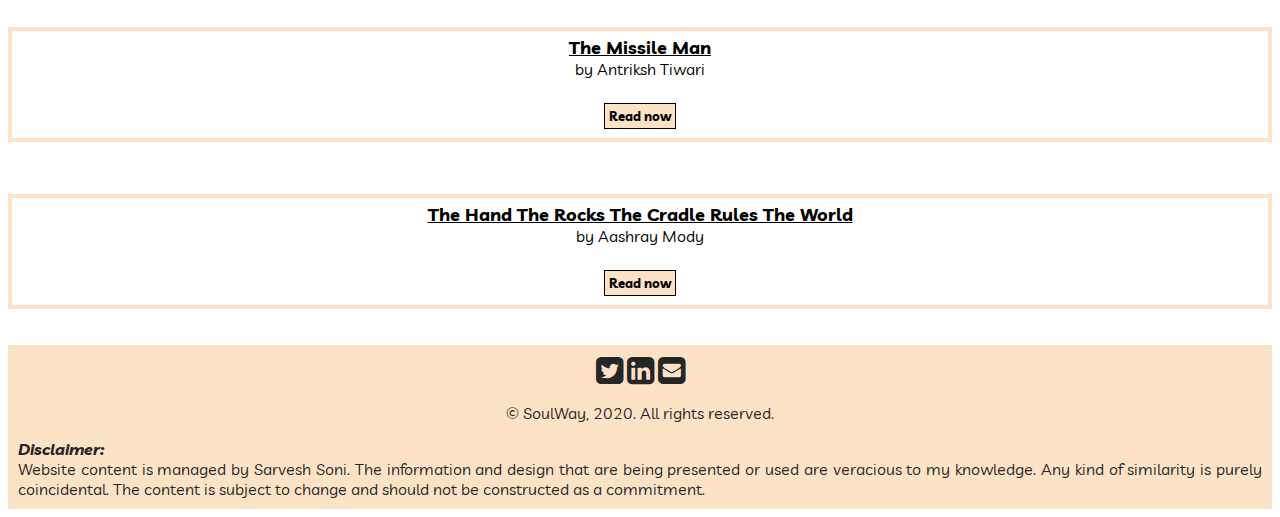
==== commit 4f1a80b8: "Update articles.html" ====
--- a/articles.html
+++ b/articles.html
@@ -1,6 +1,16 @@
 <!DOCTYPE html>
 <html>
 <head>
+	<!-- Global site tag (gtag.js) - Google Analytics -->
+<script async src="https://www.googletagmanager.com/gtag/js?id=UA-188465909-1"></script>
+<script>
+  window.dataLayer = window.dataLayer || [];
+  function gtag(){dataLayer.push(arguments);}
+  gtag('js', new Date());
+
+  gtag('config', 'UA-188465909-1');
+</script>
+
 <meta name="viewport" content="width=device-width, initial-scale=1.0">
 <title>Articles</title>
 <link rel="stylesheet" href="https://cdnjs.cloudflare.com/ajax/libs/font-awesome/4.7.0/css/font-awesome.min.css">
